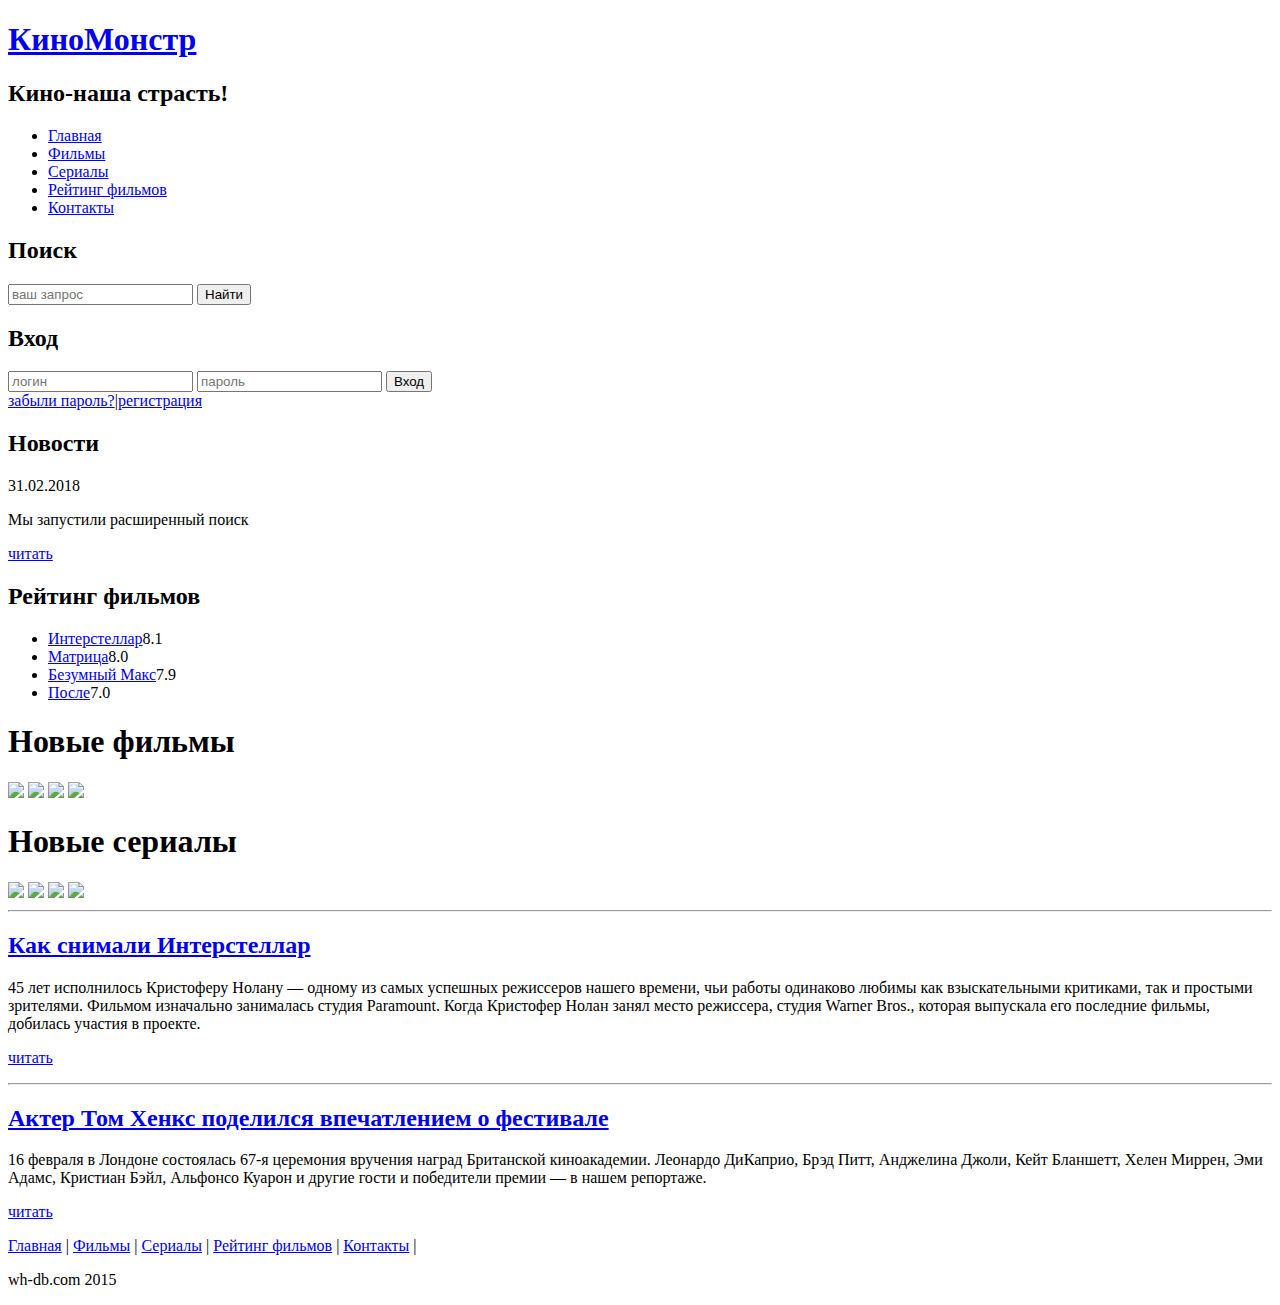
==== index.html @ 03c5490f "Add files via upload" ====
<!DOCTYPE html>
<html lang="ru">
<head>
	<meta charset="UTF-8">
	<meta name="viewport" content="width=device-width, initial-seale=1.0">
	<title>Document</title>
	<meta name="description" content="Киномонстр-это портал о кино">
	<meta name="keyword" content="фильмы,фильмы онлайн,hd">
	<link rel="stylesheet" href="assets/css/style.css">
</head>
<body>
	<div class="main">
		
		<div class="header">
			<div class="logo">
				<div class="logo_text">
					<h1><a href="index.html">КиноМонстр</a></h1>
					<h2>Кино-наша страсть!</h2>
				</div>
			</div>
			<div class="menubar">
				<ul class="menu">
					<li class="selected"><a href="index.html">Главная</a></li>
					<li><a href="films.html">Фильмы</a></li>
					<li><a href="#">Сериалы</a></li>
					<li><a href="rating.html">Рейтинг фильмов</a></li>
					<li><a href="contact.html">Контакты</a></li>
				</ul>

			</div>
		</div>

		<div class="site_content">
			
			 <div class="sidebar_container">
			 	
			 	<div class="sidebar">
			 		<h2>Поиск</h2>
			 		<form method="post" action="#" id="search_form">
			 			<input type="search" name="search_field" placeholder="ваш запрос"/>
			 			<input type="submit" class="btn" value="Найти"/>
			 		</form>
			 	</div>
			 	<div class="sidebar">
			 		<h2>Вход</h2>
			 		<form method="post"action="#"id="login">
			 			<input type="text" name="login_field" placeholder="логин"/>
			 			<input type="password" name="password_field" placeholder="пароль"/>
			 			<input type="submit" class="btn" value="Вход"/>
			 			<div class="lables_passreg_text">
			 				<span><a href="#">забыли пароль?</a></span>|<span><a href="#">регистрация</a></span>
			 			</div>
			 	</div>
			 	
			 	<div class="sidebar">
			 		<h2>Новости</h2>
			 		<span>31.02.2018</span>
			 		<p>Мы запустили расширенный поиск</p>
			 		<a href="#">читать</a>
			 	</div>
			 	
                <div class="sidebar">
                	<h2>Рейтинг фильмов</h2>
                	<ul>
                		<li><a href="show.html">Интерстеллар</a><span class="rating_sidebar">8.1</span></li>
                		<li><a href="#">Матрица</a><span class="rating_sidebar">8.0</span></li>
                		<li><a href="#">Безумный Макс</a><span class="rating_sidebar">7.9</span></li>
                		<li><a href="#">После</a><span class="rating_sidebar">7.0</span></li>
                	</ul>
                </div>
			 </div>

			  <div class="content">
			 	
			 	<h1>Новые фильмы</h1>

			 	<div class="films_block">
			 		
			 		<a href="#"><img src="assets/img/matrix.png"></a>
			 		<a href="#"><img src="assets/img/max.png"></a>
			 		<a href="#"><img src="assets/img/silicon.png"></a>
			 		<a href="#"><img src="assets/img/xfiles.png"></a>
			 	</div>

			 	<h1>Новые сериалы</h1>

			 	<div class="films_block">
			 		
			 		<a href="#"><img src="assets/img/breakingbad.png"></a>
			 		<a href="#"><img src="assets/img/cloud.png"></a>
			 		<a href="#"><img src="assets/img/dead.png"></a>
			 		<a href="show.html"><img src="assets/img/inter.png"></a>
			 	</div>

			 	<div class="posts">
			 		
			 		<hr>

			 		<h2><a href="#">Как снимали Интерстеллар</a></h2>

			 		<div class="posts_content">
			 			
			 			<p>45 лет исполнилось Кристоферу Нолану — одному из самых успешных режиссеров нашего времени, чьи работы одинаково любимы как взыскательными критиками, так и простыми зрителями. Фильмом изначально занималась студия Paramount. Когда Кристофер Нолан занял место режиссера, студия Warner Bros., которая выпускала его последние фильмы, добилась участия в проекте.</p>
			 		</div>

			 		<p><a href="#">читать</a></p>
			 	</div>

			 	<div class="posts">
			 		
			 		<hr>

			 		<h2><a href="#">Актер Том Хенкс поделился впечатлением о фестивале</a></h2>

			 		<div class="posts_content">
			 			
			 			<p>16 февраля в Лондоне состоялась 67-я церемония вручения наград Британской киноакадемии. Леонардо ДиКаприо, Брэд Питт, Анджелина Джоли, Кейт Бланшетт, Хелен Миррен, Эми Адамс, Кристиан Бэйл, Альфонсо Куарон и другие гости и победители премии — в нашем репортаже.</p>

			 		</div>

			 		<p><a href="#">читать</a></p>
			 	</div>



			 </div>
			 	
			 </div>
		</div>

		
		<div class="footer">
			<p>
				<a href="index.html">Главная</a> |
				<a href="films.html">Фильмы</a> |
				<a href="#">Сериалы</a> |
				<a href="rating.html">Рейтинг фильмов</a> |
				<a href="contact.html">Контакты</a> |
			</p>
			<p>wh-db.com 2015</p>
			
		</div>

	</div>
	
</body>
</html>
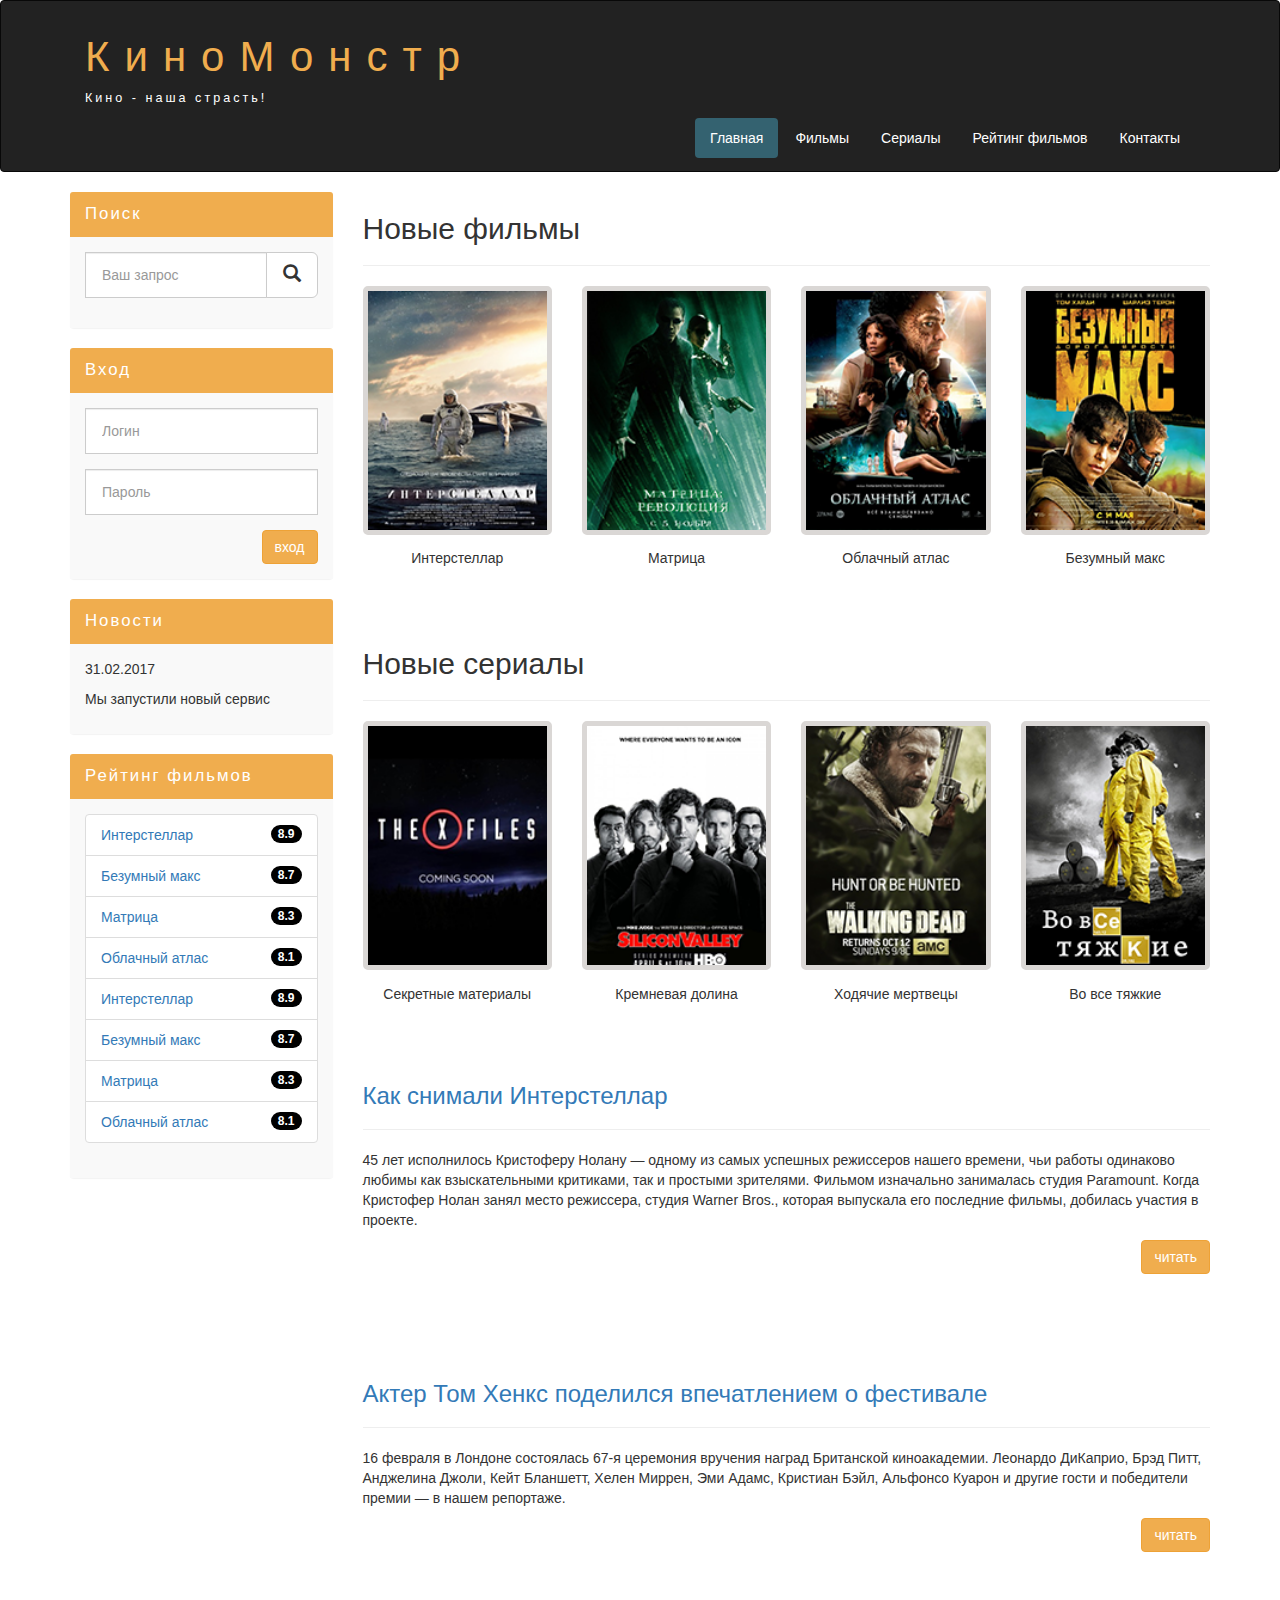
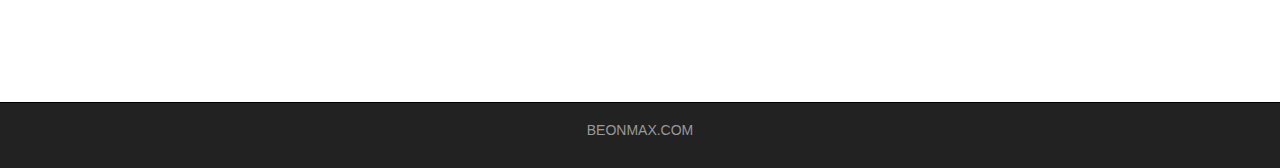
==== commit 4679910b: "Add files via upload" ====
--- a/index.html
+++ b/index.html
@@ -1,147 +1,273 @@
 <!DOCTYPE html>
 <html lang="ru">
-<head>
-	<meta charset="UTF-8">
-	<meta name="viewport" content="width=device-width, initial-seale=1.0">
-	<title>Document</title>
-	<meta name="description" content="Киномонстр-это портал о кино">
-	<meta name="keyword" content="фильмы,фильмы онлайн,hd">
-	<link rel="stylesheet" href="assets/css/style.css">
-</head>
-<body>
-	<div class="main">
-		
-		<div class="header">
-			<div class="logo">
-				<div class="logo_text">
-					<h1><a href="index.html">КиноМонстр</a></h1>
-					<h2>Кино-наша страсть!</h2>
-				</div>
-			</div>
-			<div class="menubar">
-				<ul class="menu">
-					<li class="selected"><a href="index.html">Главная</a></li>
-					<li><a href="films.html">Фильмы</a></li>
-					<li><a href="#">Сериалы</a></li>
-					<li><a href="rating.html">Рейтинг фильмов</a></li>
-					<li><a href="contact.html">Контакты</a></li>
-				</ul>
-
-			</div>
-		</div>
-
-		<div class="site_content">
-			
-			 <div class="sidebar_container">
-			 	
-			 	<div class="sidebar">
-			 		<h2>Поиск</h2>
-			 		<form method="post" action="#" id="search_form">
-			 			<input type="search" name="search_field" placeholder="ваш запрос"/>
-			 			<input type="submit" class="btn" value="Найти"/>
-			 		</form>
-			 	</div>
-			 	<div class="sidebar">
-			 		<h2>Вход</h2>
-			 		<form method="post"action="#"id="login">
-			 			<input type="text" name="login_field" placeholder="логин"/>
-			 			<input type="password" name="password_field" placeholder="пароль"/>
-			 			<input type="submit" class="btn" value="Вход"/>
-			 			<div class="lables_passreg_text">
-			 				<span><a href="#">забыли пароль?</a></span>|<span><a href="#">регистрация</a></span>
-			 			</div>
-			 	</div>
-			 	
-			 	<div class="sidebar">
-			 		<h2>Новости</h2>
-			 		<span>31.02.2018</span>
-			 		<p>Мы запустили расширенный поиск</p>
-			 		<a href="#">читать</a>
-			 	</div>
-			 	
-                <div class="sidebar">
-                	<h2>Рейтинг фильмов</h2>
-                	<ul>
-                		<li><a href="show.html">Интерстеллар</a><span class="rating_sidebar">8.1</span></li>
-                		<li><a href="#">Матрица</a><span class="rating_sidebar">8.0</span></li>
-                		<li><a href="#">Безумный Макс</a><span class="rating_sidebar">7.9</span></li>
-                		<li><a href="#">После</a><span class="rating_sidebar">7.0</span></li>
-                	</ul>
+  <head>
+    <meta charset="utf-8">
+    <meta http-equiv="X-UA-Compatible" content="IE=edge">
+    <meta name="viewport" content="width=device-width, initial-scale=1">
+    <!-- The above 3 meta tags *must* come first in the head; any other head content must come *after* these tags -->
+    <title>Kinomonster bootstrap</title>
+
+    <!-- Bootstrap -->
+    <link href="assets/css/bootstrap.min.css" rel="stylesheet">
+
+    <!-- Main Style -->
+     <link href="assets/css/style.css" rel="stylesheet">
+     
+    <!-- HTML5 shim and Respond.js for IE8 support of HTML5 elements and media queries -->
+    <!-- WARNING: Respond.js doesn't work if you view the page via file:// -->
+    <!--[if lt IE 9]>
+      <script src="https://oss.maxcdn.com/html5shiv/3.7.3/html5shiv.min.js"></script>
+      <script src="https://oss.maxcdn.com/respond/1.4.2/respond.min.js"></script>
+    <![endif]-->
+  </head>
+  <body>
+
+
+    <div class="container-fluid">
+              <div class="row">
+
+                <nav role="navigation" class="navbar navbar-inverse">
+                  <div class="container">
+
+                    <div class="navbar-header header">
+
+                      <div class="container">
+                        
+                        <div class="row">
+
+                          <div class="col-lg-12">
+                            <h1><a href="index.html">КиноМонстр</a></h1>
+                            <p>Кино - наша страсть!</p>
+                          </div>
+                        </div>
+                      </div>
+                      <button type="button" data-target="#navbarCollapse" data-toggle="collapse" class="navbar-toggle">
+                      <span class="sr-only">Toggle navigation</span>
+                      <span class="icon-bar"></span>
+                      <span class="icon-bar"></span>
+                      <span class="icon-bar"></span>
+                      </button>
+                    </div>
+                    <div id="navbarCollapse" class="collapse navbar-collapse navbar-right">
+                      <ul class="nav nav-pills">
+                        <li class="active"> <a href="index.html">Главная</a> </li>
+                        <li> <a href="films.html">Фильмы</a> </li>
+                        <li> <a href="#">Сериалы</a> </li>
+                        <li> <a href="rating.html">Рейтинг фильмов</a> </li>
+                        <li> <a href="contact.html">Контакты</a> </li>
+                      </ul>
+                    </div>
+                  </div>
+                </nav>
+              </div>
+            </div>
+            <div class="wrapper">
+              <div class="container">
+                <div class="row">
+                  <div class="col-lg-9 col-lg-push-3">
+
+                    <form role="search" class="visible-xs">
+                      <div class="form-group">
+                        <div class="input-group">
+                          <input type="search" class="form-control input-lg" placeholder="Ваш запрос">
+                            <div class="input-group-btn">
+                             <button class="btn btn-default btn-lg" type="submit"><i class="glyphicon glyphicon-search"></i></button>
+                            </div>
+                        </div>
+                      </div>
+                    </form> 
+
+
+
+                            <h2>Новые фильмы</h2>
+                            <hr>
+                            <div class="row">
+                            
+                                <div class="films_block col-lg-3 col-md-3 col-sm-3 col-xs-6">
+                                  <img src="assets/img/inter.png" alt="интерстеллар">
+                                  <div class="film_label">Интерстеллар</div>
+                                </div>
+                                
+                                <div class="films_block col-lg-3 col-md-3 col-sm-3 col-xs-6">
+                                  <img src="assets/img/matrix.png" alt="матрица">
+                                  <div class="film_label">Матрица</div>
+                                </div>            
+                                
+                                <div class="films_block col-lg-3 col-md-3 col-sm-3 col-xs-6">
+                                  <img src="assets/img/cloud.png" alt="облачный атлас">
+                                  <div class="film_label">Облачный атлас</div>
+                                </div>            
+                                
+                                <div class="films_block col-lg-3 col-md-3 col-sm-3 col-xs-6">
+                                  <img src="assets/img/max.png" alt="безумный макс">
+                                  <div class="film_label">Безумный макс</div>
+                                </div>
+                            
+                            </div>
+                            
+                            <div class="margin-8"></div>
+                              
+                            <h2>Новые сериалы</h2>
+                            <hr>
+                            <div class="row">
+                            
+                                <div class="films_block col-lg-3 col-md-3 col-sm-3 col-xs-6">
+                                  <img src="assets/img/xfiles.png" alt="секретные материалы">
+                                  <div class="film_label">Секретные материалы</div>
+                                </div>
+                                
+                                <div class="films_block col-lg-3 col-md-3 col-sm-3 col-xs-6">
+                                  <img src="assets/img/silicon.png" alt="долина">
+                                  <div class="film_label">Кремневая долина</div>
+                                </div>
+                                
+                                <div class="films_block col-lg-3 col-md-3 col-sm-3 col-xs-6">
+                                  <img src="assets/img/dead.png" alt="">
+                                  <div class="film_label">Ходячие мертвецы</div>
+                                </div>
+                                
+                                <div class="films_block col-lg-3 col-md-3 col-sm-3 col-xs-6">
+                                  <img src="assets/img/breakingbad.png" alt="во все тяжкие">
+                                  <div class="film_label">Во все тяжкие</div>
+                                </div>
+                            
+                            </div>
+                            
+                            <div class="margin-8"></div>
+                            
+                            <a href="#"><h3>Как снимали Интерстеллар</h3></a>
+                            <hr>
+                            <p>
+                                45 лет исполнилось Кристоферу Нолану — одному из самых успешных режиссеров нашего времени, чьи работы одинаково любимы как взыскательными критиками, так и простыми зрителями. Фильмом изначально занималась студия Paramount. Когда Кристофер Нолан занял место режиссера, студия Warner Bros., которая выпускала его последние фильмы, добилась участия в проекте.
+                            </p>
+                            <a href="#" class="btn btn-warning pull-right">читать</a>
+                            
+                            <div class="margin-8 clear"></div>
+                            
+                            <a href="#"><h3>Актер Том Хенкс поделился впечатлением о фестивале</h3></a>
+                            <hr>
+                            <p>
+                                16 февраля в Лондоне состоялась 67-я церемония вручения наград Британской киноакадемии. Леонардо ДиКаприо, Брэд Питт, Анджелина Джоли, Кейт Бланшетт, Хелен Миррен, Эми Адамс, Кристиан Бэйл, Альфонсо Куарон и другие гости и победители премии — в нашем репортаже.
+                            </p>
+                            <a href="#" class="btn btn-warning pull-right">читать</a>
+                            
+                            <div class="margin-8 clear"></div>
+                          
+                  </div>
+                  <div class="col-lg-3 col-lg-pull-9">
+ 
+                            <div class="panel panel-info hidden-xs">
+                                <div class="panel-heading"><div class="sidebar-header">Поиск</div></div>
+                                <div class="panel-body">
+                                    <form role="search">
+                                        <div class="form-group">
+                                            <div class="input-group">
+                                                <input type="search" class="form-control input-lg" placeholder="Ваш запрос">
+                                                <div class="input-group-btn">
+                                                    <button class="btn btn-default btn-lg" type="submit"><i class="glyphicon glyphicon-search"></i></button>
+                                                </div>
+                                            </div>
+                                        </div>
+                                    </form> 
+                                </div>
+                            </div>
+                            
+                            
+                            <div class="panel panel-info">
+                                <div class="panel-heading"><div class="sidebar-header">Вход</div></div>
+                                <div class="panel-body">
+                                
+                                    <form role="form">
+                                        <div class="form-group">
+                                            <input type="text"  class="form-control input-lg" placeholder="Логин">
+                                        </div>
+                                        <div class="form-group">
+                                            <input type="password" class="form-control input-lg" placeholder="Пароль">
+                                        </div>
+                                        
+                                        <button type="submit" class="btn btn-warning pull-right">вход</button>
+                                    </form>
+                                
+                                </div>
+                            </div>  
+                            
+                            
+                            <div class="panel panel-info">
+                                <div class="panel-heading"><div class="sidebar-header">Новости</div></div>
+                                <div class="panel-body">
+                                  
+                                    <p>31.02.2017</p>
+                                    <p>Мы запустили новый сервис</p>
+                                  
+                                </div>
+                            </div>
+                  
+                    
+                            <div class="panel panel-info">
+                                <div class="panel-heading"><div class="sidebar-header">Рейтинг фильмов</div></div>
+                                <div class="panel-body">
+                                    
+                                    <ul class="list-group">
+                                        <li class="list-group-item list-group-warning">
+                                            <span class="badge">8.9</span>
+                                            <a href="show.html">Интерстеллар</a>
+                                        </li>
+                                        
+                                        <li class="list-group-item list-group-warning">
+                                            <span class="badge">8.7</span>
+                                            <a href="#">Безумный макс</a>
+                                        </li>                  
+                                        
+                                        <li class="list-group-item list-group-warning">
+                                            <span class="badge">8.3</span>
+                                            <a href="#">Матрица</a>
+                                        </li>                  
+                                        
+                                        <li class="list-group-item list-group-warning">
+                                            <span class="badge">8.1</span>
+                                            <a href="#">Облачный атлас</a>
+                                        </li>
+                                        
+                                        <li class="list-group-item list-group-warning">
+                                            <span class="badge">8.9</span>
+                                            <a href="#">Интерстеллар</a>
+                                        </li>
+                                        
+                                        <li class="list-group-item list-group-warning">
+                                            <span class="badge">8.7</span>
+                                            <a href="#">Безумный макс</a>
+                                        </li>                  
+                                        
+                                        <li class="list-group-item list-group-warning">
+                                            <span class="badge">8.3</span>
+                                            <a href="#">Матрица</a>
+                                        </li>                  
+                                        
+                                        <li class="list-group-item list-group-warning">
+                                            <span class="badge">8.1</span>
+                                            <a href="#">Облачный атлас</a>
+                                        </li>
+                                    </ul>
+                                
+                                </div>
+                            </div>  
+
+
+                  </div>
                 </div>
-			 </div>
-
-			  <div class="content">
-			 	
-			 	<h1>Новые фильмы</h1>
-
-			 	<div class="films_block">
-			 		
-			 		<a href="#"><img src="assets/img/matrix.png"></a>
-			 		<a href="#"><img src="assets/img/max.png"></a>
-			 		<a href="#"><img src="assets/img/silicon.png"></a>
-			 		<a href="#"><img src="assets/img/xfiles.png"></a>
-			 	</div>
-
-			 	<h1>Новые сериалы</h1>
-
-			 	<div class="films_block">
-			 		
-			 		<a href="#"><img src="assets/img/breakingbad.png"></a>
-			 		<a href="#"><img src="assets/img/cloud.png"></a>
-			 		<a href="#"><img src="assets/img/dead.png"></a>
-			 		<a href="show.html"><img src="assets/img/inter.png"></a>
-			 	</div>
-
-			 	<div class="posts">
-			 		
-			 		<hr>
-
-			 		<h2><a href="#">Как снимали Интерстеллар</a></h2>
-
-			 		<div class="posts_content">
-			 			
-			 			<p>45 лет исполнилось Кристоферу Нолану — одному из самых успешных режиссеров нашего времени, чьи работы одинаково любимы как взыскательными критиками, так и простыми зрителями. Фильмом изначально занималась студия Paramount. Когда Кристофер Нолан занял место режиссера, студия Warner Bros., которая выпускала его последние фильмы, добилась участия в проекте.</p>
-			 		</div>
-
-			 		<p><a href="#">читать</a></p>
-			 	</div>
-
-			 	<div class="posts">
-			 		
-			 		<hr>
-
-			 		<h2><a href="#">Актер Том Хенкс поделился впечатлением о фестивале</a></h2>
-
-			 		<div class="posts_content">
-			 			
-			 			<p>16 февраля в Лондоне состоялась 67-я церемония вручения наград Британской киноакадемии. Леонардо ДиКаприо, Брэд Питт, Анджелина Джоли, Кейт Бланшетт, Хелен Миррен, Эми Адамс, Кристиан Бэйл, Альфонсо Куарон и другие гости и победители премии — в нашем репортаже.</p>
-
-			 		</div>
-
-			 		<p><a href="#">читать</a></p>
-			 	</div>
-
-
-
-			 </div>
-			 	
-			 </div>
-		</div>
-
-		
-		<div class="footer">
-			<p>
-				<a href="index.html">Главная</a> |
-				<a href="films.html">Фильмы</a> |
-				<a href="#">Сериалы</a> |
-				<a href="rating.html">Рейтинг фильмов</a> |
-				<a href="contact.html">Контакты</a> |
-			</p>
-			<p>wh-db.com 2015</p>
-			
-		</div>
-
-	</div>
-	
-</body>
+              </div>
+              <div class="clear"></div>
+            </div>
+            <footer>
+              <div class="container">
+                <p class="text-center"> <a href="https://beonmax.com">BEONMAX.COM</a> </p>
+              </div>
+            </footer>
+
+
+    <!-- jQuery (necessary for Bootstrap's JavaScript plugins) -->
+    <script src="https://ajax.googleapis.com/ajax/libs/jquery/1.12.4/jquery.min.js"></script>
+    <!-- Include all compiled plugins (below), or include individual files as needed -->
+    <script src="assets/js/bootstrap.min.js"></script>
+  </body>
 </html>--- a/assets/css/style.css
+++ b/assets/css/style.css
@@ -0,0 +1,160 @@
+.header a, a:hover {
+	color: #f0ad4e;
+	text-decoration: none;
+}
+
+.header h1 {
+	letter-spacing: 15px;
+	font-size: 300%;
+}
+
+.header p {
+	color: white !important;
+	font-size: 90%;
+	letter-spacing: 3px;
+}
+
+.nav-pills>li.active>a, .nav-pills>li.active>a:focus, .nav-pills>li.active>a:hover {
+    color: #fff;
+    background-color: #346270;
+}
+
+.nav-pills>li>a {
+	color: #fff;
+}
+
+.nav-pills>li>a:hover {
+	background-color: #346270;
+}
+
+
+.navbar-inverse {
+    padding: 1%;
+}
+
+@media (max-width: 767px) {
+	.nav-pills>li {
+		float: none;
+	}
+
+	.nav-pills {
+		text-align: center;
+	}
+
+	.header h1 { 
+	    font-size: 280%;
+	    letter-spacing: 5px;
+	}
+
+	.header {
+		text-align: center;
+	}
+} 
+
+.clear {
+	clear: both;
+	height: 63px;
+}
+
+.wrapper {
+	min-height: 100%;
+}
+
+html,body {
+	height: 100%;
+}
+
+.films_block {
+	text-align: center;
+}
+
+.films_block img {
+	margin-bottom: 5%;
+	border-radius: 5px;
+	border: solid 5px #dad7d5;
+	width: 100%;
+}
+
+.film_label {
+	padding: 2%;
+	margin-bottom: 4%;
+}
+
+.margin-8 {
+	margin-top: 8%;
+}
+
+.panel {
+	border: none;
+}
+
+.panel-body {
+	background-color: #f9f9f9;
+}
+
+.panel-info> .panel-heading {
+	background-color: #f0ad4e;
+	color: white;
+	border-color: transparent;
+}
+
+.sidebar-header {
+	font-size: 120%;
+	letter-spacing: 2px;
+}
+
+.form-control {
+	font-size: 14px;
+}
+
+.input-lg {
+	font-size: 14px;
+}
+
+.form-control {
+	border-radius: 0px;
+}
+
+.list-group-item-warning {
+	color: #8a6d3b;
+	background-color: #f9f9f9;
+}
+
+.badge {
+	background-color: #000000;
+}
+
+.info-block {
+	font-size: 120%;
+}
+
+.info-block .badge {
+	font-size: 80%;
+}
+
+.info-block span {
+	margin-right: 3%;
+}
+
+textarea .form-control {
+	height: 200px;
+}
+
+.table tbody>tr>td.vert-align {
+	vertical-align: middle;
+}
+
+footer {
+	color: #666;
+	background: #222;
+	padding: 17px 0 18px 0;
+	border-top: 1px solid #000;
+}
+
+footer a {
+	color: #999;
+}
+
+footer a:hover {
+	color: #efefef;
+}